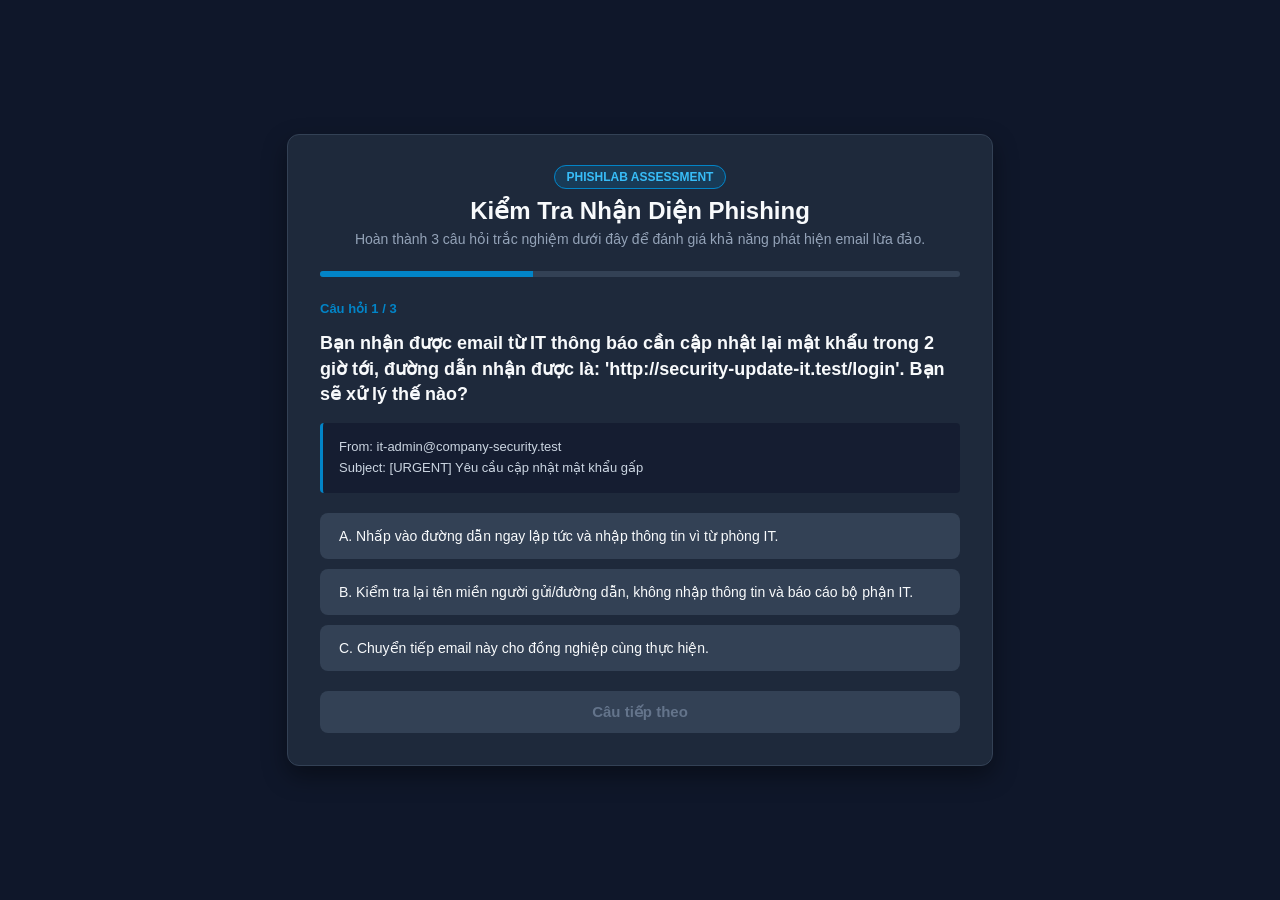
==== training_portal/index.html @ 022f2f6a "feat: complete member 03 deliverables." ====
<!DOCTYPE html>
<html lang="vi">
<head>
    <meta charset="UTF-8">
    <meta name="viewport" content="width=device-width, initial-scale=1.0">
    <title>PhishLab • Bài Kiểm Tra Nhận Thức An Toàn Thông Tin</title>
    <link rel="stylesheet" href="css/style.css">
</head>
<body>
    <div class="quiz-container">
        <div class="quiz-header">
            <span class="badge">PhishLab Assessment</span>
            <h1>Kiểm Tra Nhận Diện Phishing</h1>
            <p>Hoàn thành 3 câu hỏi trắc nghiệm dưới đây để đánh giá khả năng phát hiện email lừa đảo.</p>
        </div>

        <div class="progress-bar-container">
            <div class="progress-bar" id="progress-bar"></div>
        </div>

        <div id="quiz-screen">
            <div class="question-number" id="question-number">Câu hỏi 1 / 3</div>
            <h2 class="question-text" id="question-text">Đang tải câu hỏi...</h2>
            
            <div class="scenario-box" id="scenario-box"></div>
            <div class="options-group" id="options-group"></div>
            <div class="explanation-box" id="explanation-box"></div>

            <button class="btn-next" id="btn-next" disabled>Câu tiếp theo</button>
        </div>

        <div id="result-screen" class="hidden">
            <div class="score-circle" id="score-circle">
                <span id="score-text">0/3</span>
            </div>
            <h2 id="result-title">Kết Quả Đánh Giá</h2>
            <p id="result-desc"></p>

            <button class="btn-restart" onclick="restartQuiz()">Làm lại bài kiểm tra</button>
        </div>
    </div>

    <script src="js/quiz.js"></script>
</body>
</html>
---- training_portal/css/style.css ----
:root {
    --bg-color: #0f172a;
    --card-bg: #1e293b;
    --accent-blue: #0284c7;
    --accent-green: #10b981;
    --accent-red: #ef4444;
    --text-main: #f8fafc;
    --text-muted: #94a3b8;
    --border-color: #334155;
}

body {
    font-family: 'Segoe UI', Tahoma, Geneva, Verdana, sans-serif;
    background-color: var(--bg-color);
    color: var(--text-main);
    margin: 0;
    padding: 20px;
    display: flex;
    justify-content: center;
    align-items: center;
    min-height: 100vh;
    box-sizing: border-box;
}

.quiz-container {
    max-width: 640px;
    width: 100%;
    background: var(--card-bg);
    border-radius: 12px;
    border: 1px solid var(--border-color);
    padding: 32px;
    box-shadow: 0 10px 25px rgba(0, 0, 0, 0.4);
}

.quiz-header {
    text-align: center;
    margin-bottom: 24px;
}

.badge {
    background: rgba(2, 132, 199, 0.2);
    color: #38bdf8;
    border: 1px solid var(--accent-blue);
    padding: 4px 12px;
    border-radius: 16px;
    font-size: 12px;
    font-weight: 600;
    text-transform: uppercase;
}

.quiz-header h1 {
    font-size: 24px;
    margin: 12px 0 6px 0;
}

.quiz-header p {
    color: var(--text-muted);
    font-size: 14px;
    margin: 0;
}

.progress-bar-container {
    width: 100%;
    height: 6px;
    background-color: var(--border-color);
    border-radius: 3px;
    margin-bottom: 24px;
    overflow: hidden;
}

.progress-bar {
    height: 100%;
    width: 0%;
    background-color: var(--accent-blue);
    transition: width 0.3s ease;
}

.question-number {
    font-size: 13px;
    color: var(--accent-blue);
    font-weight: 600;
    margin-bottom: 8px;
}

.question-text {
    font-size: 18px;
    line-height: 1.4;
    margin-bottom: 16px;
}

.scenario-box {
    background: rgba(15, 23, 42, 0.6);
    border-left: 3px solid var(--accent-blue);
    padding: 14px 16px;
    border-radius: 4px;
    font-size: 13px;
    color: #cbd5e1;
    margin-bottom: 20px;
    line-height: 1.6;
}

.options-group {
    display: flex;
    flex-direction: column;
    gap: 10px;
    margin-bottom: 20px;
}

.option-btn {
    background: #334155;
    color: var(--text-main);
    border: 1px solid transparent;
    padding: 14px 18px;
    border-radius: 8px;
    text-align: left;
    font-size: 14px;
    cursor: pointer;
    transition: all 0.2s;
}

.option-btn:hover:not([disabled]) {
    background: #475569;
    border-color: #64748b;
}

.option-btn.correct {
    background: rgba(16, 185, 129, 0.2) !important;
    border-color: var(--accent-green) !important;
    color: #34d399;
}

.option-btn.wrong {
    background: rgba(239, 68, 68, 0.2) !important;
    border-color: var(--accent-red) !important;
    color: #fca5a5;
}

.explanation-box {
    display: none;
    padding: 14px 16px;
    border-radius: 8px;
    font-size: 13px;
    line-height: 1.5;
    margin-bottom: 20px;
}

.explanation-box.show {
    display: block;
}

.btn-next {
    width: 100%;
    padding: 12px;
    background-color: var(--accent-blue);
    color: white;
    border: none;
    border-radius: 8px;
    font-weight: 600;
    cursor: pointer;
    font-size: 15px;
    transition: background-color 0.2s;
}

.btn-next:disabled {
    background-color: #334155;
    color: #64748b;
    cursor: not-allowed;
}

.hidden {
    display: none;
}

#result-screen {
    text-align: center;
    padding: 20px 0;
}

.score-circle {
    width: 100px;
    height: 100px;
    border-radius: 50%;
    border: 4px solid var(--accent-blue);
    display: flex;
    align-items: center;
    justify-content: center;
    margin: 0 auto 20px auto;
    font-size: 28px;
    font-weight: bold;
    color: var(--accent-blue);
}

.btn-restart {
    margin-top: 20px;
    padding: 12px 24px;
    background: var(--accent-blue);
    color: white;
    border: none;
    border-radius: 6px;
    font-weight: 600;
    cursor: pointer;
}
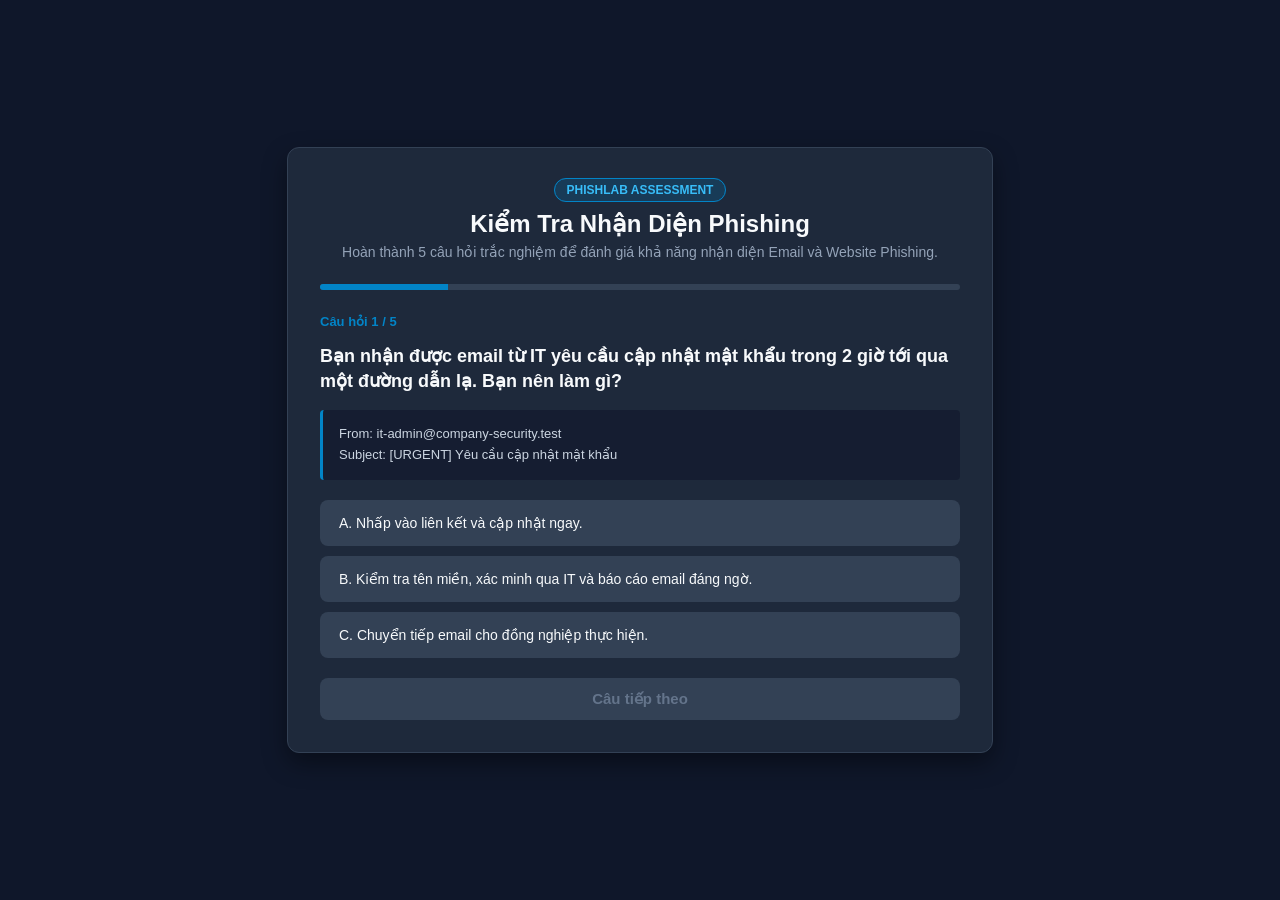
==== commit 4a644916: "feat: complete member 03 website simulation and training quiz" ====
--- a/training_portal/index.html
+++ b/training_portal/index.html
@@ -1,45 +1,50 @@
-<!DOCTYPE html>
+<!doctype html>
 <html lang="vi">
-<head>
-    <meta charset="UTF-8">
-    <meta name="viewport" content="width=device-width, initial-scale=1.0">
+  <head>
+    <meta charset="UTF-8" />
+    <meta name="viewport" content="width=device-width, initial-scale=1.0" />
     <title>PhishLab • Bài Kiểm Tra Nhận Thức An Toàn Thông Tin</title>
-    <link rel="stylesheet" href="css/style.css">
-</head>
-<body>
+    <link rel="stylesheet" href="css/style.css" />
+  </head>
+  <body>
     <div class="quiz-container">
-        <div class="quiz-header">
-            <span class="badge">PhishLab Assessment</span>
-            <h1>Kiểm Tra Nhận Diện Phishing</h1>
-            <p>Hoàn thành 3 câu hỏi trắc nghiệm dưới đây để đánh giá khả năng phát hiện email lừa đảo.</p>
+      <div class="quiz-header">
+        <span class="badge">PhishLab Assessment</span>
+        <h1>Kiểm Tra Nhận Diện Phishing</h1>
+        <p>
+          Hoàn thành 5 câu hỏi trắc nghiệm để đánh giá khả năng nhận diện Email
+          và Website Phishing.
+        </p>
+      </div>
+
+      <div class="progress-bar-container">
+        <div class="progress-bar" id="progress-bar"></div>
+      </div>
+
+      <div id="quiz-screen">
+        <div class="question-number" id="question-number">Câu hỏi 1 / 3</div>
+        <h2 class="question-text" id="question-text">Đang tải câu hỏi...</h2>
+
+        <div class="scenario-box" id="scenario-box"></div>
+        <div class="options-group" id="options-group"></div>
+        <div class="explanation-box" id="explanation-box"></div>
+
+        <button class="btn-next" id="btn-next" disabled>Câu tiếp theo</button>
+      </div>
+
+      <div id="result-screen" class="hidden">
+        <div class="score-circle" id="score-circle">
+          <span id="score-text">0/5</span>
         </div>
+        <h2 id="result-title">Kết Quả Đánh Giá</h2>
+        <p id="result-desc"></p>
 
-        <div class="progress-bar-container">
-            <div class="progress-bar" id="progress-bar"></div>
-        </div>
-
-        <div id="quiz-screen">
-            <div class="question-number" id="question-number">Câu hỏi 1 / 3</div>
-            <h2 class="question-text" id="question-text">Đang tải câu hỏi...</h2>
-            
-            <div class="scenario-box" id="scenario-box"></div>
-            <div class="options-group" id="options-group"></div>
-            <div class="explanation-box" id="explanation-box"></div>
-
-            <button class="btn-next" id="btn-next" disabled>Câu tiếp theo</button>
-        </div>
-
-        <div id="result-screen" class="hidden">
-            <div class="score-circle" id="score-circle">
-                <span id="score-text">0/3</span>
-            </div>
-            <h2 id="result-title">Kết Quả Đánh Giá</h2>
-            <p id="result-desc"></p>
-
-            <button class="btn-restart" onclick="restartQuiz()">Làm lại bài kiểm tra</button>
-        </div>
+        <button class="btn-restart" onclick="restartQuiz()">
+          Làm lại bài kiểm tra
+        </button>
+      </div>
     </div>
 
     <script src="js/quiz.js"></script>
-</body>
-</html>+  </body>
+</html>
